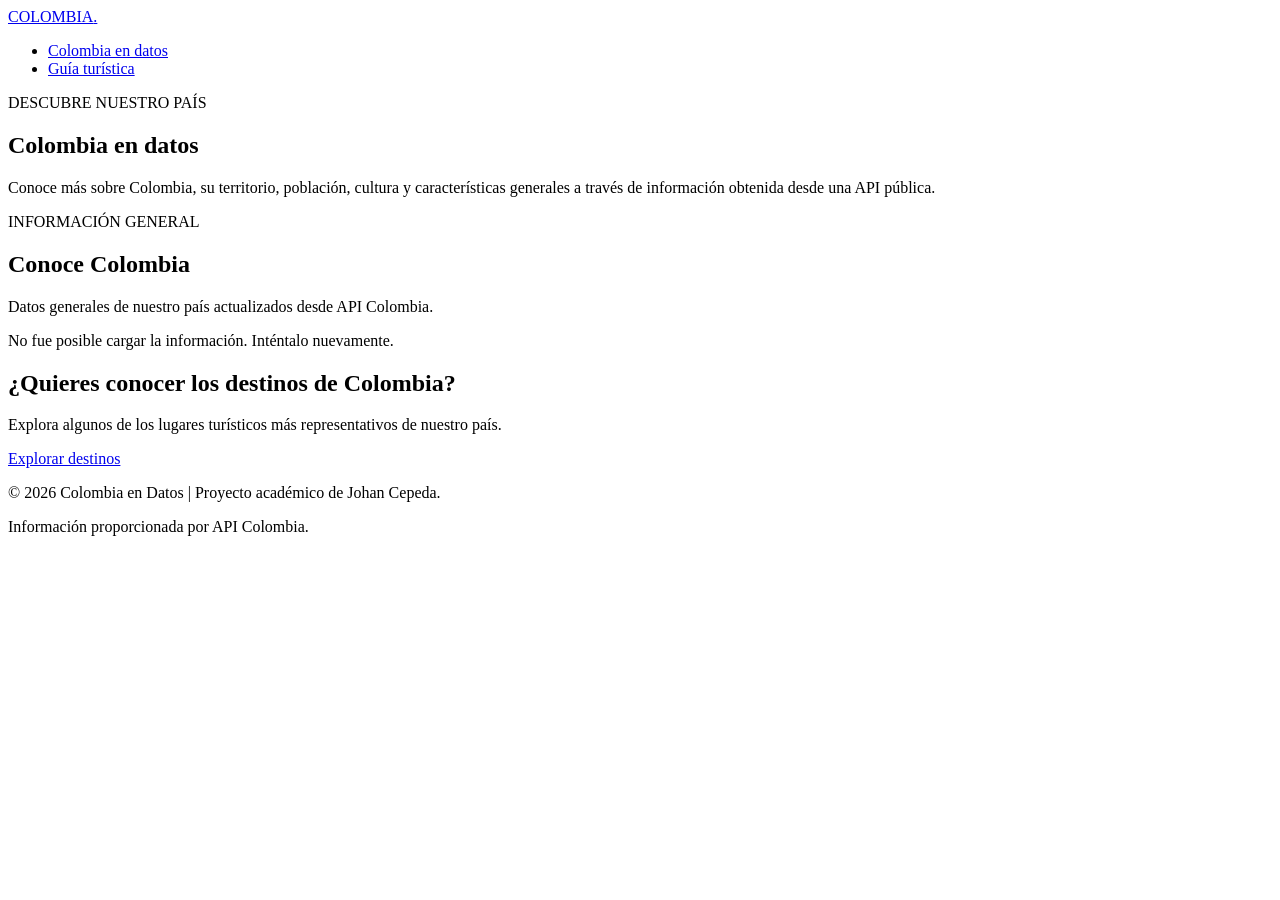
==== index.html @ 4635acce "feat: agregar estructura HTML y consumo inicial de las API" ====
<!DOCTYPE html>
<html lang="es">

<head>
    <meta charset="UTF-8">
    <meta name="viewport" content="width=device-width, initial-scale=1.0">
    <meta name="description" content="Descubre información general de Colombia: población, capital, territorio, idiomas y mucho más.">
    <title>Colombia en Datos | Explora Colombia</title>

    <link rel="stylesheet" href="css/styles.css">
    <script src="js/colombia.js" defer></script>
</head>

<body>

    <!-- ENCABEZADO Y NAVEGACIÓN -->
    <header class="header">
        <nav class="navbar">
            <a href="index.html" class="logo">COLOMBIA<span>.</span></a>

            <ul class="nav-links">
                <li><a href="index.html" class="active">Colombia en datos</a></li>
                <li><a href="turismo.html">Guía turística</a></li>
            </ul>
        </nav>
    </header>

    <!-- CONTENIDO PRINCIPAL -->
    <main>

        <!-- PRESENTACIÓN -->
        <section class="hero">
            <div class="hero-content">
                <p class="subtitle">DESCUBRE NUESTRO PAÍS</p>

                <h1>Colombia en <span>datos</span></h1>

                <p>
                    Conoce más sobre Colombia, su territorio,
                    población, cultura y características generales
                    a través de información obtenida desde una API pública.
                </p>
            </div>
        </section>

        <!-- INFORMACIÓN DEL PAÍS -->
        <section class="country-section">

            <div class="section-heading">
                <p class="subtitle">INFORMACIÓN GENERAL</p>
                <h2>Conoce Colombia</h2>
                <p>Datos generales de nuestro país actualizados desde API Colombia.</p>
            </div>

            <!-- MENSAJE DE CARGA -->
            <p id="loading-state" class="loading">
                Cargando información de Colombia...
            </p>

            <!-- MENSAJE DE ERROR -->
            <p id="error-state" class="error" role="alert" hidden>
                No fue posible cargar la información. Inténtalo nuevamente.
            </p>

            <!-- CONTENIDO DINÁMICO -->
            <div id="country-info" class="country-info" hidden>
                <!-- JavaScript insertará aquí los datos de la API -->
            </div>

        </section>

        <!-- ENLACE A LA SEGUNDA PÁGINA -->
        <section class="explore-section">
            <h2>¿Quieres conocer los destinos de Colombia?</h2>

            <p>
                Explora algunos de los lugares turísticos más
                representativos de nuestro país.
            </p>

            <a href="turismo.html" class="btn-primary">
                Explorar destinos
            </a>
        </section>

    </main>

    <!-- PIE DE PÁGINA -->
    <footer class="footer">
        <p>© 2026 Colombia en Datos | Proyecto académico de Johan Cepeda.</p>
        <p>Información proporcionada por API Colombia.</p>
    </footer>

    <noscript>
        Para visualizar la información debes habilitar JavaScript en tu navegador.
    </noscript>

</body>

</html>
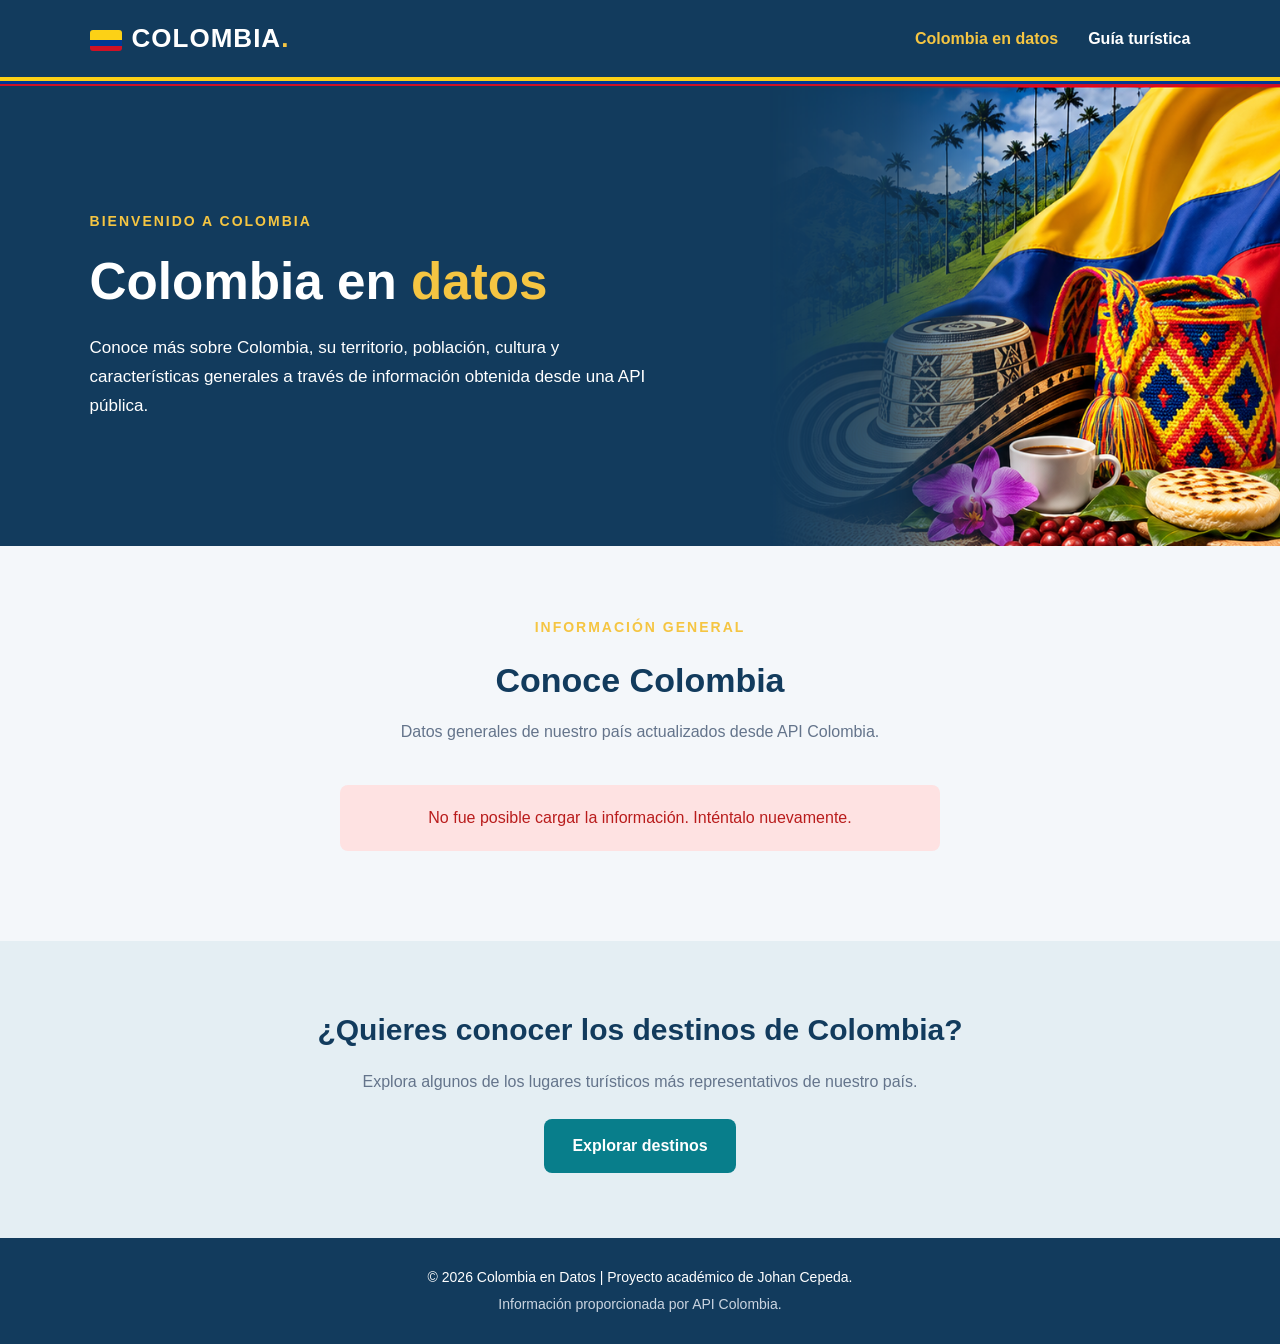
==== commit 54945e50: "style: mejorar identidad visual y animaciones del portal" ====
--- a/index.html
+++ b/index.html
@@ -31,7 +31,7 @@
         <!-- PRESENTACIÓN -->
         <section class="hero">
             <div class="hero-content">
-                <p class="subtitle">DESCUBRE NUESTRO PAÍS</p>
+                <p class="subtitle"> BIENVENIDO A COLOMBIA</p>
 
                 <h1>Colombia en <span>datos</span></h1>
 
@@ -41,6 +41,12 @@
                     a través de información obtenida desde una API pública.
                 </p>
             </div>
+                        <figure class="hero-visual">
+                <img
+                    src="images/colombia-hero-art.png"
+                    alt="Paisaje del Valle del Cocora y símbolos tradicionales de Colombia"
+                >
+            </figure>
         </section>
 
         <!-- INFORMACIÓN DEL PAÍS -->
--- a/css/styles.css
+++ b/css/styles.css
@@ -0,0 +1,572 @@
+/* =========================================
+   CONFIGURACIÓN GENERAL
+========================================= */
+
+* {
+    margin: 0;
+    padding: 0;
+    box-sizing: border-box;
+}
+
+[hidden] {
+    display: none !important;
+}
+
+:root {
+    --primary-color: #123b5d;
+    --secondary-color: #087e8b;
+    --accent-color: #f5c542;
+    --background-color: #f4f7fa;
+    --text-color: #263238;
+    --white: #ffffff;
+}
+
+body {
+    font-family: Arial, Helvetica, sans-serif;
+    background-color: var(--background-color);
+    color: var(--text-color);
+    line-height: 1.6;
+}
+
+/* =========================================
+   ENCABEZADO Y NAVEGACIÓN
+========================================= */
+
+.header {
+    background-color: var(--primary-color);
+    padding: 18px 7% 26px;
+    position: relative;
+}
+
+/* FRANJA CON LOS COLORES DE COLOMBIA */
+.header::after {
+    content: "";
+    position: absolute;
+    bottom: 0;
+    left: 0;
+    width: 100%;
+    height: 9px;
+
+    background: linear-gradient(to bottom,
+            #FCD116 0%,
+            #FCD116 50%,
+            #003893 50%,
+            #003893 75%,
+            #CE1126 75%,
+            #CE1126 100%);
+}
+
+.navbar {
+    max-width: 1250px;
+    margin: auto;
+    display: flex;
+    justify-content: space-between;
+    align-items: center;
+    flex-wrap: wrap;
+    gap: 20px;
+}
+
+.logo {
+    color: var(--white);
+    font-size: 26px;
+    font-weight: bold;
+    text-decoration: none;
+    letter-spacing: 1px;
+}
+
+.logo::before {
+    content: "";
+    display: inline-block;
+    width: 32px;
+    height: 21px;
+    margin-right: 10px;
+    vertical-align: middle;
+    border-radius: 3px;
+
+    background: linear-gradient(to bottom,
+            #FCD116 0%,
+            #FCD116 50%,
+            #003893 50%,
+            #003893 75%,
+            #CE1126 75%,
+            #CE1126 100%);
+}
+
+.logo span {
+    color: var(--accent-color);
+}
+
+.nav-links {
+    display: flex;
+    list-style: none;
+    gap: 30px;
+}
+
+.nav-links a {
+    color: var(--white);
+    text-decoration: none;
+    font-weight: bold;
+    transition: 0.3s;
+}
+
+.nav-links a:hover,
+.nav-links a.active {
+    color: var(--accent-color);
+}
+
+/* =========================================
+   CABECERA PRINCIPAL CON IDENTIDAD COLOMBIANA
+========================================= */
+
+.hero {
+    min-height: 460px;
+    padding: 60px 7%;
+    display: flex;
+    align-items: center;
+    justify-content: flex-start;
+    position: relative;
+    overflow: hidden;
+    color: var(--white);
+    text-align: left;
+    background: #123b5d;
+}
+
+/* Etiquetas pequeñas de sección */
+.subtitle {
+    color: var(--accent-color);
+    font-size: 14px;
+    font-weight: bold;
+    letter-spacing: 2px;
+    margin-bottom: 15px;
+}
+
+/* Texto del banner */
+.hero-content {
+    position: relative;
+    z-index: 2;
+    width: 52%;
+    max-width: 620px;
+    margin: 0;
+    text-align: left;
+}
+
+.hero-content .subtitle {
+    margin-bottom: 20px;
+}
+
+.hero h1 {
+    font-size: clamp(38px, 4vw, 58px);
+    line-height: 1.12;
+    margin-bottom: 24px;
+}
+
+.hero h1 span {
+    color: var(--accent-color);
+}
+
+.hero-content>p:last-child {
+    max-width: 560px;
+    font-size: 17px;
+    line-height: 1.7;
+    margin: 0;
+}
+
+/* Imagen completa a la derecha: no se recorta */
+.hero-visual {
+    position: absolute;
+    top: 0;
+    right: 0;
+    bottom: 0;
+    width: 64%;
+    margin: 0;
+    z-index: 0;
+    display: flex;
+    align-items: center;
+    justify-content: flex-end;
+    overflow: hidden;
+}
+
+.hero-visual img {
+    display: block;
+    width: auto;
+    height: 100%;
+    max-width: 100%;
+    object-fit: contain;
+    object-position: right center;
+    border: 0;
+    border-radius: 0;
+    box-shadow: none;
+    -webkit-mask-image: linear-gradient(to right,
+            transparent 0%,
+            rgba(0, 0, 0, 0.18) 24%,
+            rgba(0, 0, 0, 0.68) 42%,
+            black 52%);
+    mask-image: linear-gradient(to right,
+            transparent 0%,
+            rgba(0, 0, 0, 0.18) 24%,
+            rgba(0, 0, 0, 0.68) 42%,
+            black 52%);
+}
+
+/* Entrada suave del contenido al activar JavaScript */
+.hero.is-entered .hero-content {
+    animation: hero-text-in 900ms ease-out both;
+}
+
+.hero.is-entered .hero-visual {
+    animation: hero-image-in 900ms ease-out both;
+}
+
+@keyframes hero-text-in {
+    from { opacity: 0; transform: translateY(24px); }
+    to { opacity: 1; transform: translateY(0); }
+}
+
+@keyframes hero-image-in {
+    from { opacity: 0; transform: translateX(28px); }
+    to { opacity: 1; transform: translateX(0); }
+}
+
+/* =========================================
+   SECCIONES DE INFORMACIÓN
+========================================= */
+
+/* =========================================
+   SECCIONES DE INFORMACIÓN
+========================================= */
+
+.country-section,
+.tourism-section {
+    max-width: 1250px;
+    margin: auto;
+    padding: 70px 25px;
+}
+
+.section-heading {
+    text-align: center;
+    margin-bottom: 40px;
+}
+
+.section-heading h2 {
+    color: var(--primary-color);
+    font-size: 34px;
+    margin-bottom: 12px;
+}
+
+.section-heading>p:last-child {
+    color: #64748b;
+}
+
+/* =========================================
+   COLOMBIA EN DATOS
+========================================= */
+
+.country-header {
+    text-align: center;
+    margin-bottom: 35px;
+}
+
+.country-header h2 {
+    font-size: 30px;
+    color: var(--primary-color);
+    margin-bottom: 15px;
+}
+
+.country-header p {
+    max-width: 850px;
+    margin: auto;
+    color: #64748b;
+}
+
+.country-flag {
+    width: 180px;
+    margin-top: 25px;
+    border-radius: 8px;
+    box-shadow: 0 5px 15px rgba(0, 0, 0, 0.12);
+}
+
+.country-cards {
+    display: grid;
+    grid-template-columns: repeat(auto-fit, minmax(220px, 1fr));
+    gap: 22px;
+}
+
+.info-card {
+    background-color: var(--white);
+    padding: 25px;
+    border-radius: 12px;
+    border-left: 5px solid var(--accent-color);
+    box-shadow: 0 4px 15px rgba(0, 0, 0, 0.06);
+    transition: transform 0.3s;
+}
+
+.info-card:hover {
+    transform: translateY(-5px);
+}
+
+.info-card h3 {
+    color: var(--secondary-color);
+    font-size: 16px;
+    margin-bottom: 10px;
+}
+
+.info-card p {
+    font-size: 18px;
+    font-weight: bold;
+    overflow-wrap: anywhere;
+}
+
+/* =========================================
+   GUÍA TURÍSTICA
+========================================= */
+
+.attractions-count {
+    text-align: center;
+    margin-bottom: 30px;
+    font-weight: bold;
+    color: var(--secondary-color);
+}
+
+.attractions-grid {
+    display: grid;
+    grid-template-columns: repeat(auto-fit, minmax(280px, 1fr));
+    gap: 28px;
+}
+
+.attraction-card {
+    background-color: var(--white);
+    border-radius: 14px;
+    overflow: hidden;
+    box-shadow: 0 5px 18px rgba(0, 0, 0, 0.08);
+    transition: transform 0.3s, box-shadow 0.3s;
+}
+
+.attraction-card:hover {
+    transform: translateY(-7px);
+    box-shadow: 0 12px 25px rgba(0, 0, 0, 0.14);
+}
+
+.attraction-image {
+    display: block;
+    width: 100%;
+    height: 220px;
+    object-fit: cover;
+}
+
+.attraction-content {
+    padding: 22px;
+}
+
+.attraction-content h3 {
+    color: var(--primary-color);
+    font-size: 21px;
+    margin-bottom: 10px;
+    text-transform: capitalize;
+}
+
+.attraction-location {
+    color: var(--secondary-color);
+    font-size: 14px;
+    font-weight: bold;
+    margin-bottom: 15px;
+}
+
+.attraction-description {
+    color: #64748b;
+    font-size: 14px;
+    line-height: 1.7;
+}
+
+/* =========================================
+   MENSAJES DE CARGA Y ERROR
+========================================= */
+
+.loading,
+.error {
+    text-align: center;
+    padding: 20px;
+    margin: 20px auto;
+    border-radius: 8px;
+    max-width: 600px;
+}
+
+.loading {
+    color: var(--secondary-color);
+    background-color: #e0f2f1;
+}
+
+.error {
+    color: #b91c1c;
+    background-color: #fee2e2;
+}
+
+/* =========================================
+   SECCIÓN DE EXPLORACIÓN
+========================================= */
+
+.explore-section {
+    padding: 65px 20px;
+    text-align: center;
+    background-color: #e4eef3;
+}
+
+.explore-section h2 {
+    color: var(--primary-color);
+    font-size: 30px;
+    margin-bottom: 15px;
+}
+
+.explore-section p {
+    margin-bottom: 25px;
+    color: #64748b;
+}
+
+.btn-primary {
+    display: inline-block;
+    background-color: var(--secondary-color);
+    color: var(--white);
+    padding: 14px 28px;
+    border-radius: 8px;
+    text-decoration: none;
+    font-weight: bold;
+    transition: 0.3s;
+}
+
+.btn-primary:hover {
+    background-color: var(--primary-color);
+    transform: translateY(-3px);
+}
+
+/* =========================================
+   PIE DE PÁGINA
+========================================= */
+
+.footer {
+    background-color: var(--primary-color);
+    color: var(--white);
+    text-align: center;
+    padding: 28px 15px;
+    font-size: 14px;
+}
+
+.footer p+p {
+    margin-top: 5px;
+    color: #cbd5e1;
+}
+
+/* =========================================
+   DISEÑO RESPONSIVE
+========================================= */
+
+@media (max-width: 768px) {
+
+    .navbar {
+        flex-direction: column;
+    }
+
+    .nav-links {
+        gap: 18px;
+        flex-wrap: wrap;
+        justify-content: center;
+    }
+
+    .hero {
+        min-height: 500px;
+        padding: 48px 22px;
+        justify-content: center;
+        text-align: center;
+    }
+
+    .hero-content {
+        width: 100%;
+        max-width: 620px;
+        text-align: center;
+    }
+
+    .hero-content>p:last-child {
+        margin: 0 auto;
+        font-size: 16px;
+    }
+
+    .hero-visual {
+        width: 100%;
+        opacity: 0.28;
+        justify-content: center;
+    }
+
+    .hero.is-entered .hero-visual {
+        animation-name: hero-image-in-mobile;
+    }
+
+    @keyframes hero-image-in-mobile {
+        from { opacity: 0; transform: translateX(28px); }
+        to { opacity: 0.28; transform: translateX(0); }
+    }
+
+    .hero-visual img {
+        width: auto;
+        height: 100%;
+        max-width: 100%;
+        object-fit: contain;
+        object-position: center;
+        -webkit-mask-image: none;
+        mask-image: none;
+    }
+
+    .country-section,
+    .tourism-section {
+        padding: 45px 18px;
+    }
+
+    .section-heading h2 {
+        font-size: 28px;
+    }
+
+    .attractions-grid {
+        grid-template-columns: 1fr;
+    }
+
+    .explore-section h2 {
+        font-size: 25px;
+    }
+}
+
+@media (max-width: 480px) {
+
+    .header {
+        padding: 16px 18px 24px;
+    }
+
+    .logo {
+        font-size: 23px;
+    }
+
+    .nav-links {
+        gap: 14px;
+        font-size: 14px;
+    }
+
+    .hero {
+        min-height: 460px;
+        padding: 42px 20px;
+    }
+
+    .hero h1 {
+        font-size: 36px;
+    }
+
+    .hero-content>p:last-child {
+        font-size: 15px;
+    }
+
+    .country-cards {
+        grid-template-columns: 1fr;
+    }
+}
+
+@media (prefers-reduced-motion: reduce) {
+    .hero.is-entered .hero-content,
+    .hero.is-entered .hero-visual {
+        animation: none;
+    }
+}
